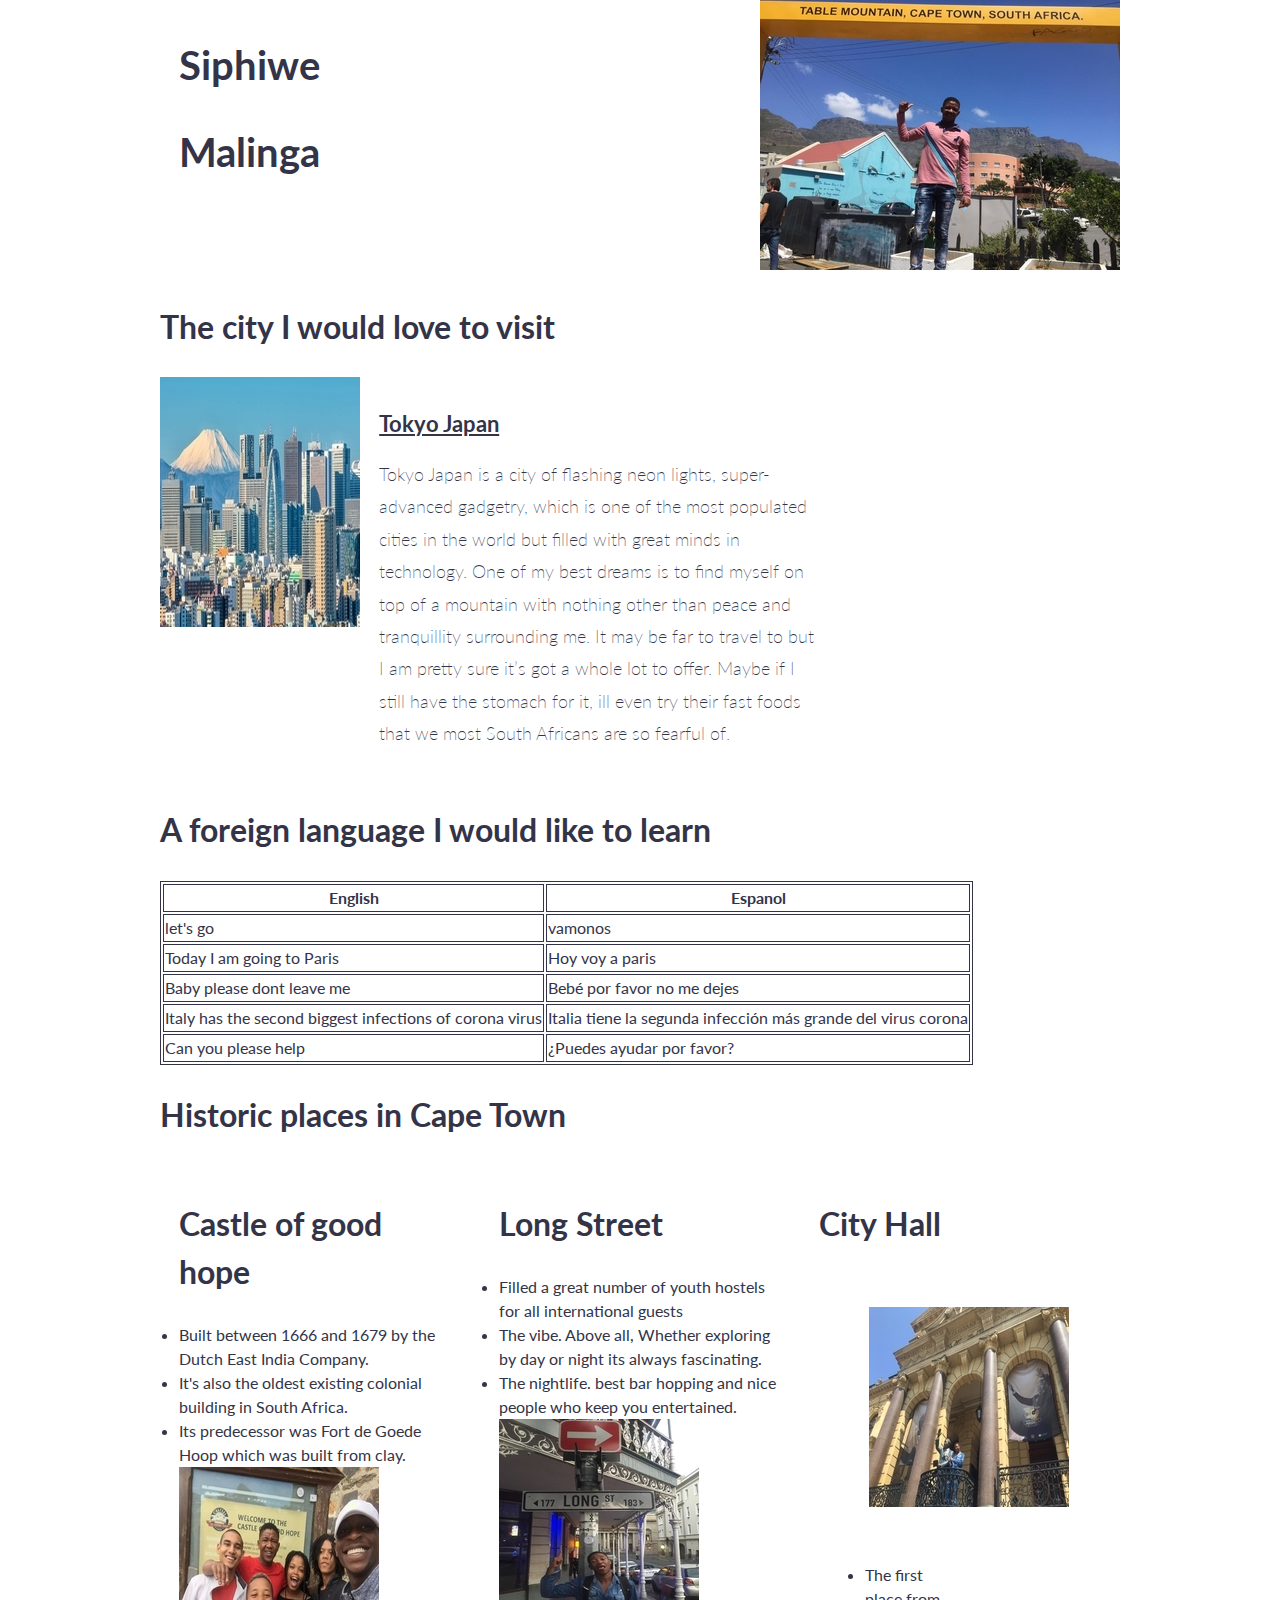
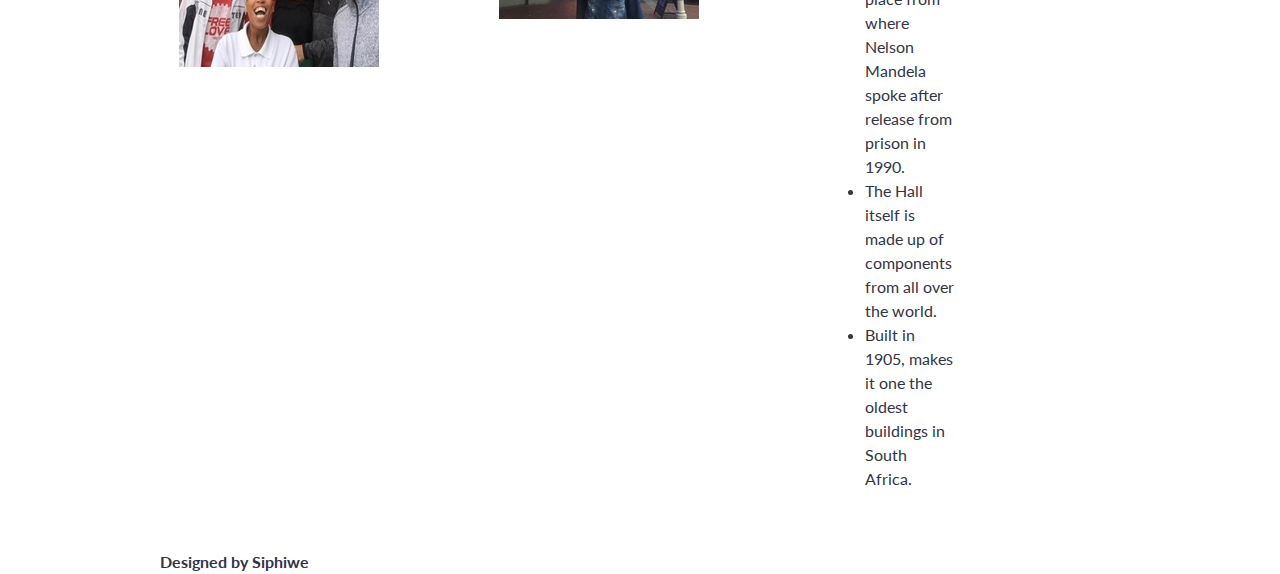
==== my-webpage-grid.html @ 8166f536 "Add files via upload" ====
<!DOCTYPE html>
<html lang="en">

<head>
    <meta charset="UTF-8">
    <meta name="viewport" content="width=device-width, initial-scale=1.0">
    <title>Document</title>
    <link rel="stylesheet" href="./simple-grid.css">
</head>

<body>
    <div class="container">
        <div class="row">
            <div class="col12">
                <h1>Siphiwe </h1>
                <h1> Malinga</h1>
            </div>
            <div class="tablemountain">
                <img src="Webpgp.jpg">
            </div>
        </div>

        <div class="row clearfix">
            <h2>The city I would love to visit</h2>
            <img class="tokyo" src="Webpn.jpg">
            <div class="col-6">
                <h3><u>Tokyo Japan</u>
                    <p>Tokyo Japan is a city of flashing neon lights, super-advanced gadgetry, which is one of the most
                        populated cities in the world but filled with great minds in technology. One of my best dreams
                        is to find myself on top of a mountain with nothing other than peace and tranquillity
                        surrounding me. It may be far to travel to but I am pretty sure it’s got a whole lot to offer.
                        Maybe if I still have the stomach for it, ill even try their fast foods that we most South
                        Africans are so fearful of.
                    </p>
                </h3>
            </div>
        </div>
        <!-- <h2>A foreign language I would like to learn</h2> -->
        <div class="table">
            <h2>A foreign language I would like to learn</h2>
            <table>
                <tr>
                    <th>English</th>
                    <th>Espanol</th>
                </tr>
                <tr>
                    <td>let's go</td>
                    <td>vamonos</td>
                </tr>
                <tr>
                    <td>Today I am going to Paris</td>
                    <td>Hoy voy a paris</td>
                </tr>
                <tr>
                    <td>Baby please dont leave me</td>
                    <td>Bebé por favor no me dejes</td>
                </tr>
                <tr>
                    <td>Italy has the second biggest infections of corona virus</td>
                    <td>Italia tiene la segunda infección más grande del virus corona</td>
                </tr>
                <tr>
                    <td>Can you please help</td>
                    <td>
                        ¿Puedes ayudar por favor?</td>
                </tr>
            </table>
        </div>

        <h2>Historic places in Cape Town</h2>
        <div class="row">
            <div class="col-4">
                <div>
                    <h2>Castle of good hope</h2>
                    <li>
                        Built between 1666 and 1679 by the Dutch East India Company.
                    </li>
                    <li>
                        It's also the oldest existing colonial building in South Africa.
                    </li>
                    <li>
                        Its predecessor was Fort de Goede Hoop which was built from clay.
                    </li>
                </div>
                <img class="img" src="Webpg.jpg">
            </div>
            <div class="col-4">
                <div>
                    <h2>Long Street</h2>
                    <li>
                        Filled a great number of youth hostels for all international guests
                    </li>
                    <li>
                        The vibe. Above all, Whether exploring by day or night its always fascinating.
                    </li>
                    <li>
                        The nightlife. best bar hopping and nice people who keep you entertained.
                    </li>
                </div>
                <img class="img2" src="Webp.jpg">
            </div>
            <div class="col-4">
                <h2>City Hall</h2>
                <img class="img3" src="Webpng.jpg">
                <div class="col-6">
                    
                    <ul>
                        <li>
                            The first place from where Nelson Mandela spoke after release from prison in 1990.
                        </li>
                        <li>
                            The Hall itself is made up of components from all over the world.
                        </li>
                        <li>
                            Built in 1905, makes it one the oldest buildings in South Africa.
                        </li>
                    </ul>
                </div>
                
            </div>
        </div>
        <div class="footer">
            <h5>Designed by Siphiwe</h5>
        </div>
    </div>


</body>

</html>
---- simple-grid.css ----
/**
*** SIMPLE GRID
*** (C) ZACH COLE 2016
**/

@import url(https://fonts.googleapis.com/css?family=Lato:400,300,300italic,400italic,700,700italic);

/* UNIVERSAL */

html,
body {
  height: 100%;
  width: 100%;
  margin: 0;
  padding: 0;
  left: 0;
  top: 0;
  font-size: 100%;
}

/* ROOT FONT STYLES */

* {
  font-family: 'Lato', Helvetica, sans-serif;
  color: #333447;
  line-height: 1.5;
}

/* TYPOGRAPHY */

h1 {
  font-size: 2.5rem;
}

h2 {
  font-size: 2rem;
}

h3 {
  font-size: 1.375rem;
}

h4 {
  font-size: 1.125rem;
}

h5 {
  font-size: 1rem;
}

h6 {
  font-size: 0.875rem;
}

table,th,td {
        border: 1px solid;
        zoom: 1;
      }

p {
  font-size: 1.125rem;
  font-weight: 200;
  line-height: 1.8;
}

.font-light {
  font-weight: 300;
}

.font-regular {
  font-weight: 400;
}

.font-heavy {
  font-weight: 700;
}

/* POSITIONING */

.left {
  text-align: left;
}

.right {
  text-align: right;
}

.tokyo {
  float: left;
}

.tablemountain {
  float: right;
}

.img3 {
  float: right;
  padding: 1em;
  margin: 1em;
}

.clearfix {
  overflow: auto;
  zoom: 1;
}
.cityhall {
  float: right;
}

.center {
  text-align: center;
  margin-left: auto;
  margin-right: auto;
}

.justify {
  text-align: justify;
}

/* ==== GRID SYSTEM ==== */

.container {
  width: 90%;
  margin-left: auto;
  margin-right: auto;
}

.row {
  position: relative;
  width: 100%;
}

.row [class^="col"] {
  float: left;
  margin: 0.5rem 2%;
  min-height: 0.125rem;
}

.col-1,
.col-2,
.col-3,
.col-4,
.col-5,
.col-6,
.col-7,
.col-8,
.col-9,
.col-10,
.col-11,
.col-12 {
  width: 96%;
}

.col-1-sm {
  width: 4.33%;
}

.col-2-sm {
  width: 12.66%;
}

.col-3-sm {
  width: 21%;
}

.col-4-sm {
  width: 29.33%;
}

.col-5-sm {
  width: 37.66%;
}

.col-6-sm {
  width: 46%;
}

.col-7-sm {
  width: 54.33%;
}

.col-8-sm {
  width: 62.66%;
}

.col-9-sm {
  width: 71%;
}

.col-10-sm {
  width: 79.33%;
}

.col-11-sm {
  width: 87.66%;
}

.col-12-sm {
  width: 96%;
}

.row::after {
	content: "";
	display: table;
	clear: both;
}

.hidden-sm {
  display: none;
}

@media only screen and (min-width: 33.75em) {  /* 540px */
  .container {
    width: 80%;
  }
}

@media only screen and (min-width: 45em) {  /* 720px */
  .col-1 {
    width: 4.33%;
  }

  .col-2 {
    width: 12.66%;
  }

  .col-3 {
    width: 21%;
  }

  .col-4 {
    width: 29.33%;
  }

  .col-5 {
    width: 37.66%;
  }

  .col-6 {
    width: 46%;
  }

  .col-7 {
    width: 54.33%;
  }

  .col-8 {
    width: 62.66%;
  }

  .col-9 {
    width: 71%;
  }

  .col-10 {
    width: 79.33%;
  }

  .col-11 {
    width: 87.66%;
  }

  .col-12 {
    width: 96%;
  }

  .hidden-sm {
    display: block;
  }
}

@media only screen and (min-width: 60em) { /* 960px */
  .container {
    width: 75%;
    max-width: 60rem;
  }
}
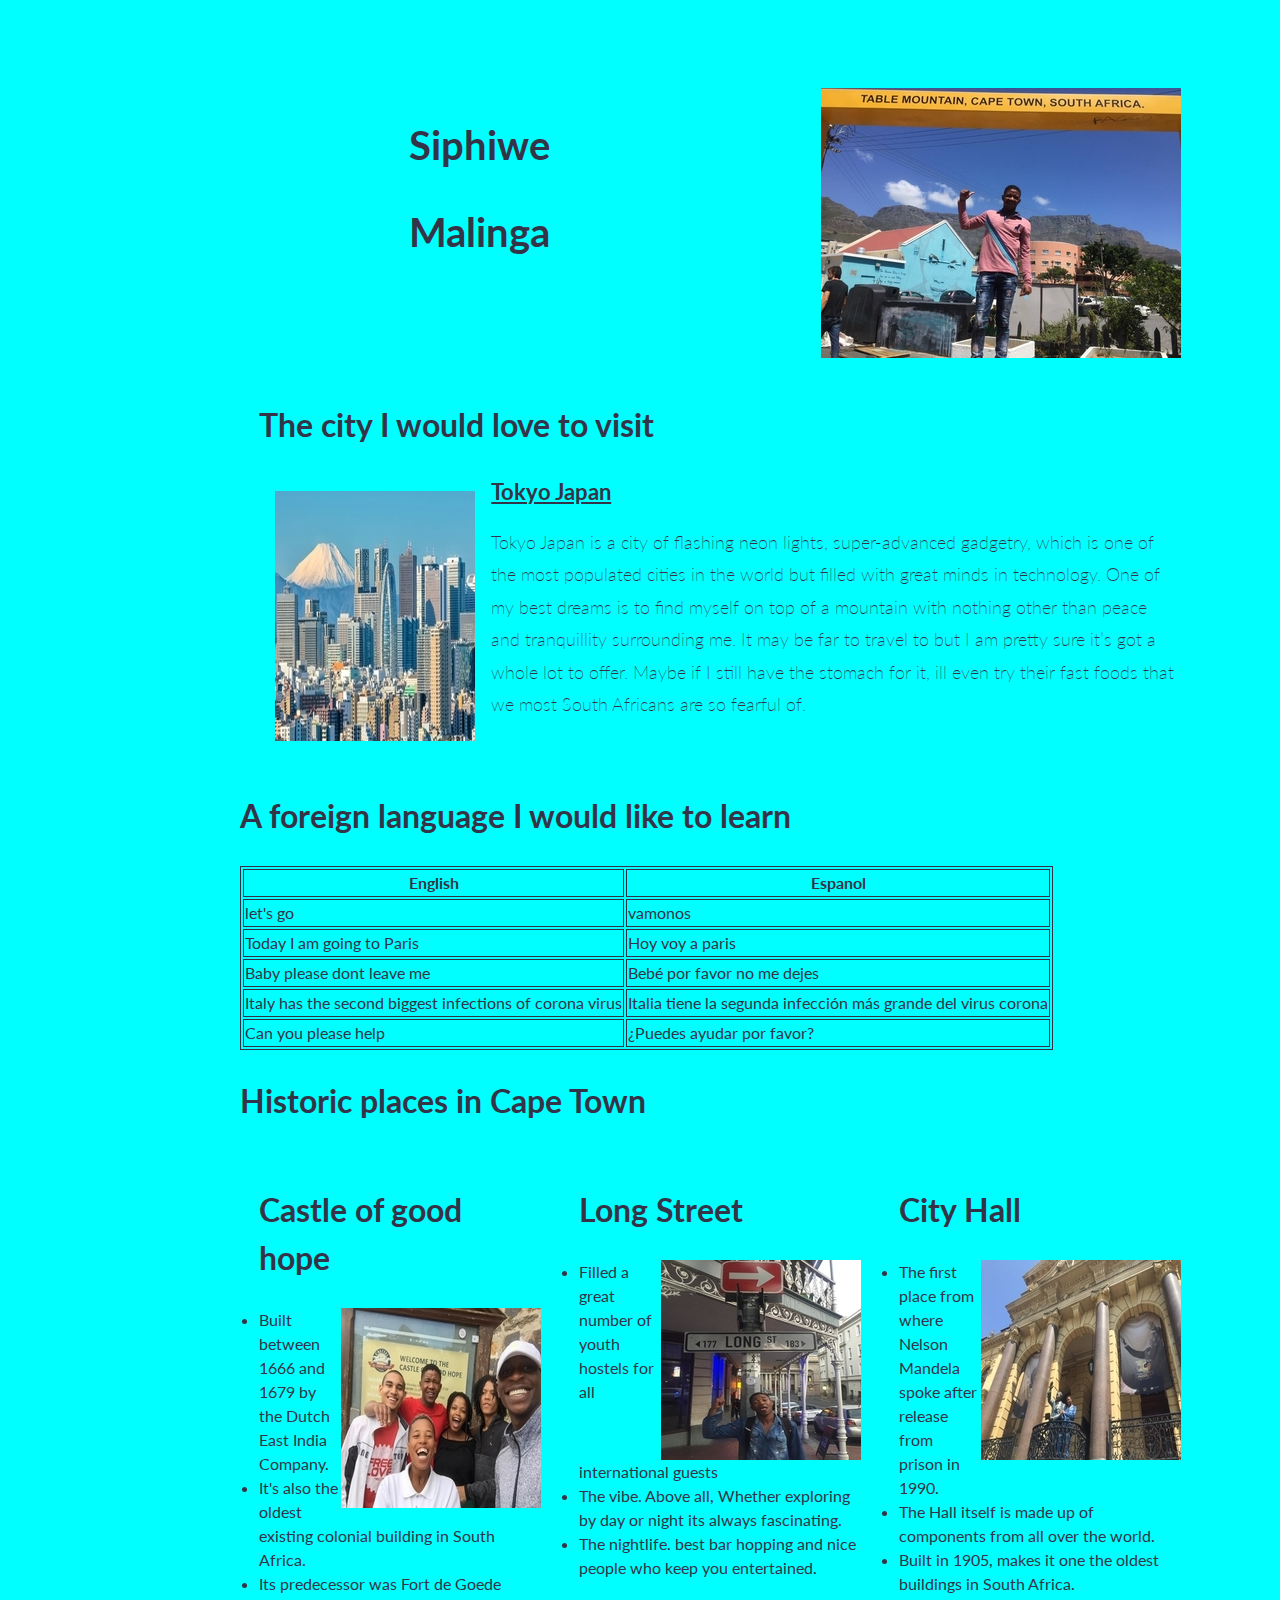
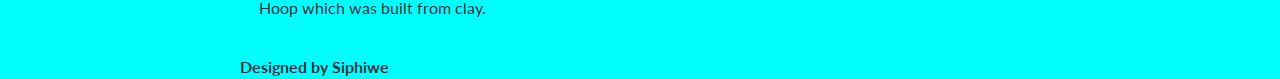
==== commit 31f1ab7d: "grid touch ups" ====
--- a/my-webpage-grid.html
+++ b/my-webpage-grid.html
@@ -11,31 +11,29 @@
 <body>
     <div class="container">
         <div class="row">
-            <div class="col12">
+            <div class="col-6 center">
                 <h1>Siphiwe </h1>
                 <h1> Malinga</h1>
             </div>
-            <div class="tablemountain">
-                <img src="Webpgp.jpg">
+            <div class="col-6 right">
+                <img class="img1" src="Webpgp.jpg">
             </div>
         </div>
-
-        <div class="row clearfix">
+        <div class="row">
+            <div class="col-12" >
             <h2>The city I would love to visit</h2>
             <img class="tokyo" src="Webpn.jpg">
-            <div class="col-6">
-                <h3><u>Tokyo Japan</u>
-                    <p>Tokyo Japan is a city of flashing neon lights, super-advanced gadgetry, which is one of the most
-                        populated cities in the world but filled with great minds in technology. One of my best dreams
-                        is to find myself on top of a mountain with nothing other than peace and tranquillity
-                        surrounding me. It may be far to travel to but I am pretty sure it’s got a whole lot to offer.
-                        Maybe if I still have the stomach for it, ill even try their fast foods that we most South
-                        Africans are so fearful of.
-                    </p>
-                </h3>
+            <h3><u>Tokyo Japan</u>
+                <p>Tokyo Japan is a city of flashing neon lights, super-advanced gadgetry, which is one of the most
+                    populated cities in the world but filled with great minds in technology. One of my best dreams
+                    is to find myself on top of a mountain with nothing other than peace and tranquillity
+                    surrounding me. It may be far to travel to but I am pretty sure it’s got a whole lot to offer.
+                    Maybe if I still have the stomach for it, ill even try their fast foods that we most South
+                    Africans are so fearful of.
+                </p>
+            </h3>
             </div>
         </div>
-        <!-- <h2>A foreign language I would like to learn</h2> -->
         <div class="table">
             <h2>A foreign language I would like to learn</h2>
             <table>
@@ -67,11 +65,15 @@
             </table>
         </div>
 
-        <h2>Historic places in Cape Town</h2>
+
         <div class="row">
+            <div>
+                <h2>Historic places in Cape Town</h2>
+            </div>
             <div class="col-4">
                 <div>
                     <h2>Castle of good hope</h2>
+                    <img class="img" src="Webpg.jpg">
                     <li>
                         Built between 1666 and 1679 by the Dutch East India Company.
                     </li>
@@ -82,11 +84,12 @@
                         Its predecessor was Fort de Goede Hoop which was built from clay.
                     </li>
                 </div>
-                <img class="img" src="Webpg.jpg">
+
             </div>
             <div class="col-4">
                 <div>
                     <h2>Long Street</h2>
+                    <img class="img2" src="Webp.jpg">
                     <li>
                         Filled a great number of youth hostels for all international guests
                     </li>
@@ -97,26 +100,22 @@
                         The nightlife. best bar hopping and nice people who keep you entertained.
                     </li>
                 </div>
-                <img class="img2" src="Webp.jpg">
+
             </div>
             <div class="col-4">
-                <h2>City Hall</h2>
-                <img class="img3" src="Webpng.jpg">
-                <div class="col-6">
-                    
-                    <ul>
-                        <li>
-                            The first place from where Nelson Mandela spoke after release from prison in 1990.
-                        </li>
-                        <li>
-                            The Hall itself is made up of components from all over the world.
-                        </li>
-                        <li>
-                            Built in 1905, makes it one the oldest buildings in South Africa.
-                        </li>
-                    </ul>
+                <div>
+                    <h2>City Hall</h2>
+                    <img class="img3" src="Webpng.jpg">
+                    <li>
+                        The first place from where Nelson Mandela spoke after release from prison in 1990.
+                    </li>
+                    <li>
+                        The Hall itself is made up of components from all over the world.
+                    </li>
+                    <li>
+                        Built in 1905, makes it one the oldest buildings in South Africa.
+                    </li>
                 </div>
-                
             </div>
         </div>
         <div class="footer">
@@ -127,4 +126,4 @@
 
 </body>
 
-</html>+</html> --- a/simple-grid.css
+++ b/simple-grid.css
@@ -11,11 +11,12 @@
 body {
   height: 100%;
   width: 100%;
-  margin: 0;
-  padding: 0;
+  margin: 1.5em;
+  padding: 1em;
   left: 0;
   top: 0;
   font-size: 100%;
+  background: cyan;
 }
 
 /* ROOT FONT STYLES */
@@ -87,22 +88,25 @@
 
 .tokyo {
   float: left;
-}
-
-.tablemountain {
+  padding: 1em;
+}
+
+.img {
+  float: right;
+}
+
+.img1 {
+  float: right;
+}
+
+.img2 {
   float: right;
 }
 
 .img3 {
   float: right;
-  padding: 1em;
-  margin: 1em;
-}
-
-.clearfix {
-  overflow: auto;
-  zoom: 1;
-}
+}
+
 .cityhall {
   float: right;
 }
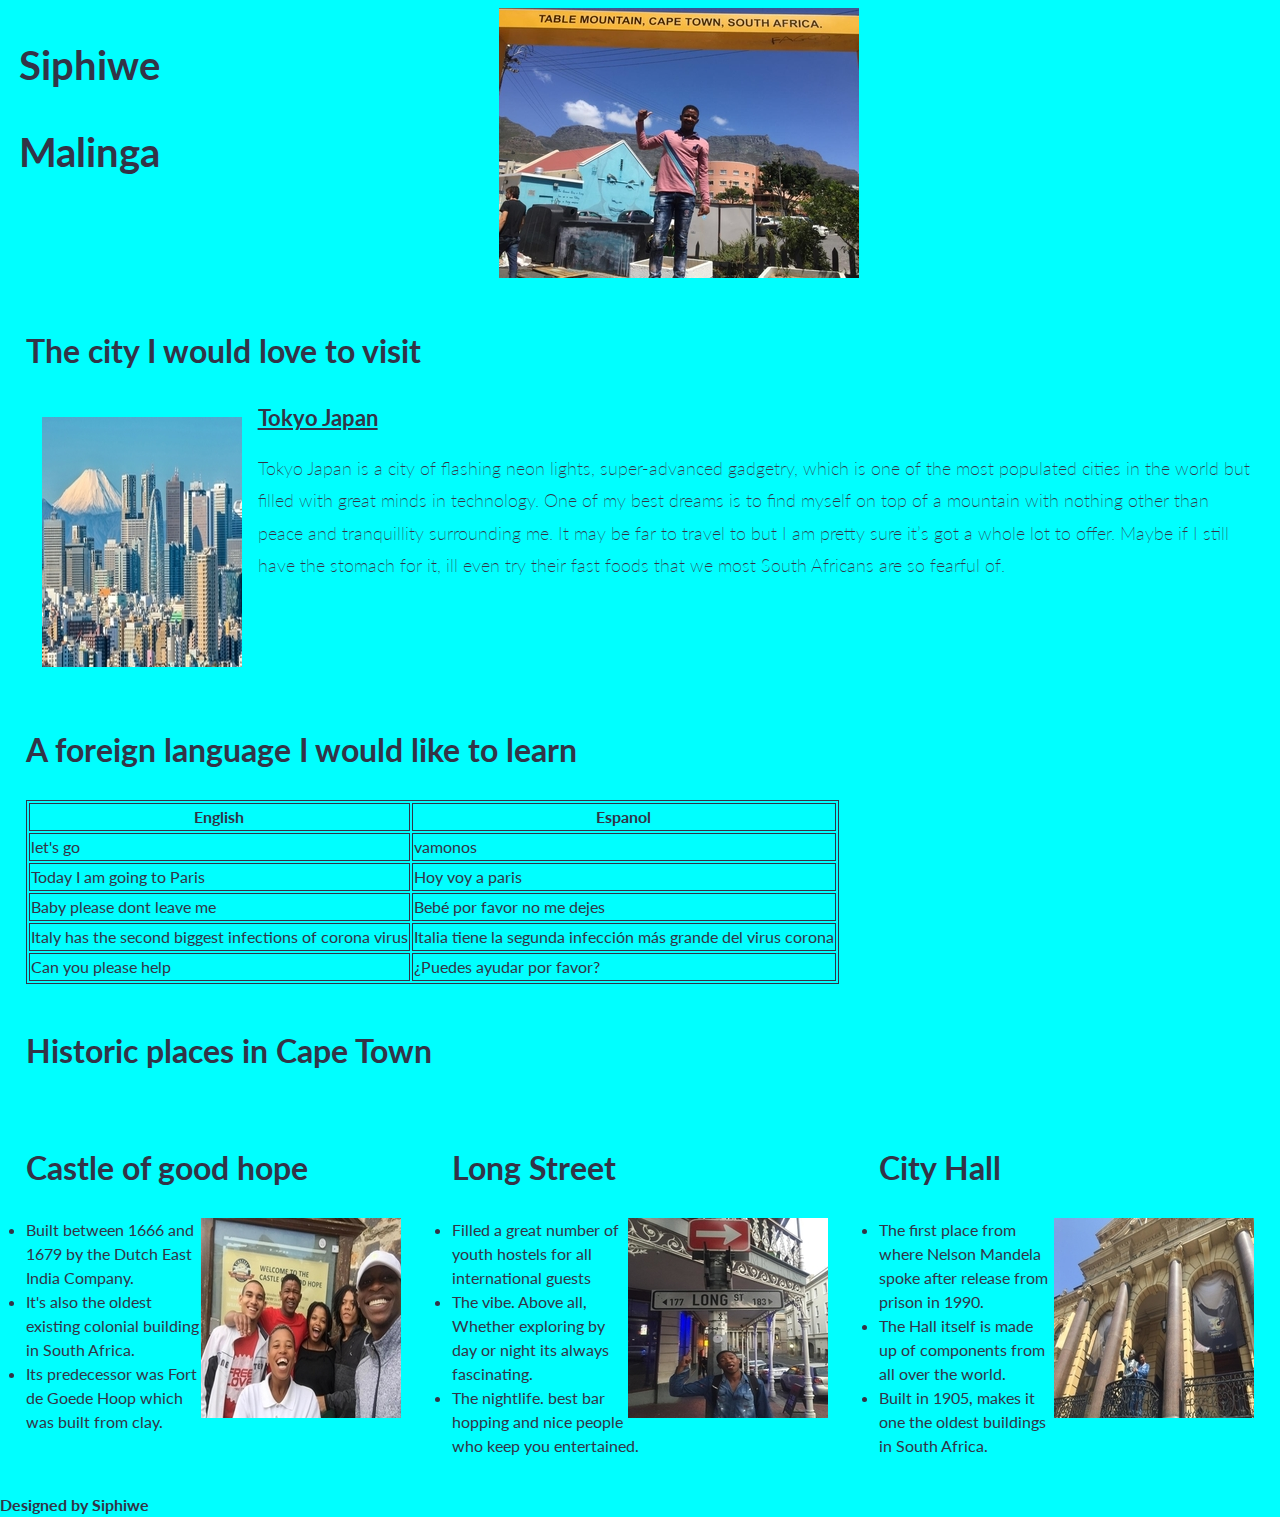
==== commit dae0fc00: "added display flex on sytling" ====
--- a/my-webpage-grid.html
+++ b/my-webpage-grid.html
@@ -11,16 +11,19 @@
 <body>
     <div class="container">
         <div class="row">
-            <div class="col-6 center">
-                <h1>Siphiwe </h1>
-                <h1> Malinga</h1>
-            </div>
-            <div class="col-6 right">
-                <img class="img1" src="Webpgp.jpg">
-            </div>
+            <!-- <div class="heading"> -->
+                <div class="col-6">
+                    <h1>Siphiwe </h1>
+                    <h1> Malinga</h1>
+                </div>
+                <div class="col-6">
+                    <img src="Webpgp.jpg">
+                </div>
+            <!-- </div> -->
         </div>
-        <div class="row">
-            <div class="col-12" >
+    </div>
+    <div class="row">
+        <div class="col-12">
             <h2>The city I would love to visit</h2>
             <img class="tokyo" src="Webpn.jpg">
             <h3><u>Tokyo Japan</u>
@@ -32,98 +35,104 @@
                     Africans are so fearful of.
                 </p>
             </h3>
+        </div>
+    </div>
+    <div class="row">
+        <div class="col-12">
+            <div class="table">
+                <h2>A foreign language I would like to learn</h2>
+                <table>
+                    <tr>
+                        <th>English</th>
+                        <th>Espanol</th>
+                    </tr>
+                    <tr>
+                        <td>let's go</td>
+                        <td>vamonos</td>
+                    </tr>
+                    <tr>
+                        <td>Today I am going to Paris</td>
+                        <td>Hoy voy a paris</td>
+                    </tr>
+                    <tr>
+                        <td>Baby please dont leave me</td>
+                        <td>Bebé por favor no me dejes</td>
+                    </tr>
+                    <tr>
+                        <td>Italy has the second biggest infections of corona virus</td>
+                        <td>Italia tiene la segunda infección más grande del virus corona</td>
+                    </tr>
+                    <tr>
+                        <td>Can you please help</td>
+                        <td>
+                            ¿Puedes ayudar por favor?</td>
+                    </tr>
+                </table>
             </div>
         </div>
-        <div class="table">
-            <h2>A foreign language I would like to learn</h2>
-            <table>
-                <tr>
-                    <th>English</th>
-                    <th>Espanol</th>
-                </tr>
-                <tr>
-                    <td>let's go</td>
-                    <td>vamonos</td>
-                </tr>
-                <tr>
-                    <td>Today I am going to Paris</td>
-                    <td>Hoy voy a paris</td>
-                </tr>
-                <tr>
-                    <td>Baby please dont leave me</td>
-                    <td>Bebé por favor no me dejes</td>
-                </tr>
-                <tr>
-                    <td>Italy has the second biggest infections of corona virus</td>
-                    <td>Italia tiene la segunda infección más grande del virus corona</td>
-                </tr>
-                <tr>
-                    <td>Can you please help</td>
-                    <td>
-                        ¿Puedes ayudar por favor?</td>
-                </tr>
-            </table>
-        </div>
+    </div>
 
 
-        <div class="row">
+    <div class="row">
+        <div class="col-12">
+            <h2>Historic places in Cape Town</h2>
+        </div>
+        <div class="col-4">
             <div>
-                <h2>Historic places in Cape Town</h2>
+                <h2>Castle of good hope</h2>
+                <img class="img" src="Webpg.jpg">
+                <li>
+                    Built between 1666 and 1679 by the Dutch East India Company.
+                </li>
+                <li>
+                    It's also the oldest existing colonial building in South Africa.
+                </li>
+                <li>
+                    Its predecessor was Fort de Goede Hoop which was built from clay.
+                </li>
             </div>
-            <div class="col-4">
-                <div>
-                    <h2>Castle of good hope</h2>
-                    <img class="img" src="Webpg.jpg">
-                    <li>
-                        Built between 1666 and 1679 by the Dutch East India Company.
-                    </li>
-                    <li>
-                        It's also the oldest existing colonial building in South Africa.
-                    </li>
-                    <li>
-                        Its predecessor was Fort de Goede Hoop which was built from clay.
-                    </li>
-                </div>
 
+        </div>
+        <div class="col-4">
+            <div>
+                <h2>Long Street</h2>
+                <img class="img2" src="Webp.jpg">
+                <li>
+                    Filled a great number of youth hostels for all international guests
+                </li>
+                <li>
+                    The vibe. Above all, Whether exploring by day or night its always fascinating.
+                </li>
+                <li>
+                    The nightlife. best bar hopping and nice people who keep you entertained.
+                </li>
             </div>
-            <div class="col-4">
-                <div>
-                    <h2>Long Street</h2>
-                    <img class="img2" src="Webp.jpg">
-                    <li>
-                        Filled a great number of youth hostels for all international guests
-                    </li>
-                    <li>
-                        The vibe. Above all, Whether exploring by day or night its always fascinating.
-                    </li>
-                    <li>
-                        The nightlife. best bar hopping and nice people who keep you entertained.
-                    </li>
-                </div>
 
-            </div>
-            <div class="col-4">
-                <div>
-                    <h2>City Hall</h2>
-                    <img class="img3" src="Webpng.jpg">
-                    <li>
-                        The first place from where Nelson Mandela spoke after release from prison in 1990.
-                    </li>
-                    <li>
-                        The Hall itself is made up of components from all over the world.
-                    </li>
-                    <li>
-                        Built in 1905, makes it one the oldest buildings in South Africa.
-                    </li>
-                </div>
+        </div>
+        <div class="col-4">
+            <div>
+                <h2>City Hall</h2>
+                <img class="img3" src="Webpng.jpg">
+                <li>
+                    The first place from where Nelson Mandela spoke after release from prison in 1990.
+                </li>
+                <li>
+                    The Hall itself is made up of components from all over the world.
+                </li>
+                <li>
+                    Built in 1905, makes it one the oldest buildings in South Africa.
+                </li>
             </div>
         </div>
+    </div>
+    <div class="col-12">
         <div class="footer">
             <h5>Designed by Siphiwe</h5>
         </div>
+    </div>
     </div>
 
 
 </body>
 
-</html> +</html>--- a/simple-grid.css
+++ b/simple-grid.css
@@ -11,8 +11,8 @@
 body {
   height: 100%;
   width: 100%;
-  margin: 1.5em;
-  padding: 1em;
+  margin: 0;
+  padding: 0;
   left: 0;
   top: 0;
   font-size: 100%;
@@ -91,13 +91,17 @@
   padding: 1em;
 }
 
+.heading {
+  display: flex;
+}
+
 .img {
   float: right;
 }
 
-.img1 {
-  float: right;
-}
+/* .img1 {
+  float: right;
+} */
 
 .img2 {
   float: right;
@@ -125,8 +129,8 @@
 
 .container {
   width: 90%;
-  margin-left: auto;
-  margin-right: auto;
+  /* margin-left: auto;
+  margin-right: auto; */
 }
 
 .row {
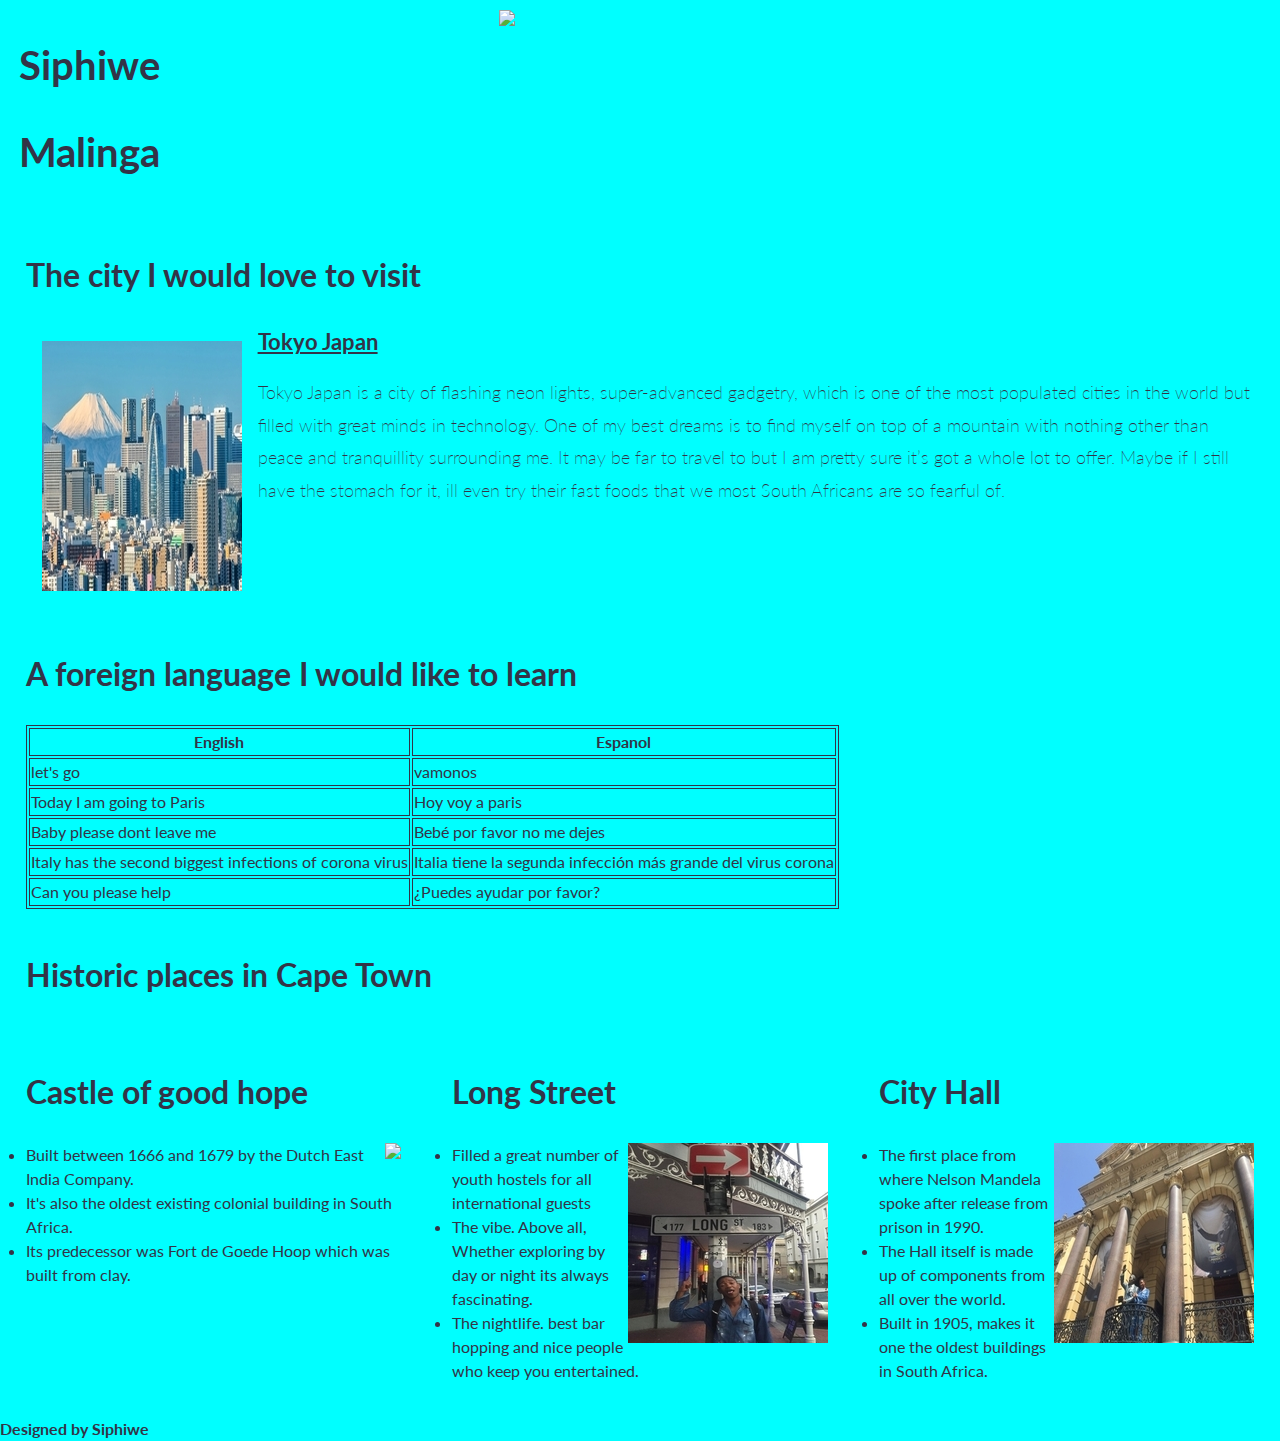
==== commit 7440347b: "resized images" ====
--- a/my-webpage-grid.html
+++ b/my-webpage-grid.html
@@ -11,15 +11,15 @@
 <body>
     <div class="container">
         <div class="row">
-            <!-- <div class="heading"> -->
+            <div class="heading">
                 <div class="col-6">
                     <h1>Siphiwe </h1>
                     <h1> Malinga</h1>
                 </div>
                 <div class="col-6">
-                    <img src="Webpgp.jpg">
+                    <img src="tablemountain.jpg">
                 </div>
-            <!-- </div> -->
+            </div>
         </div>
     </div>
     <div class="row">
@@ -80,7 +80,7 @@
         <div class="col-4">
             <div>
                 <h2>Castle of good hope</h2>
-                <img class="img" src="Webpg.jpg">
+                <img class="img" src="cityhall.jpg">
                 <li>
                     Built between 1666 and 1679 by the Dutch East India Company.
                 </li>
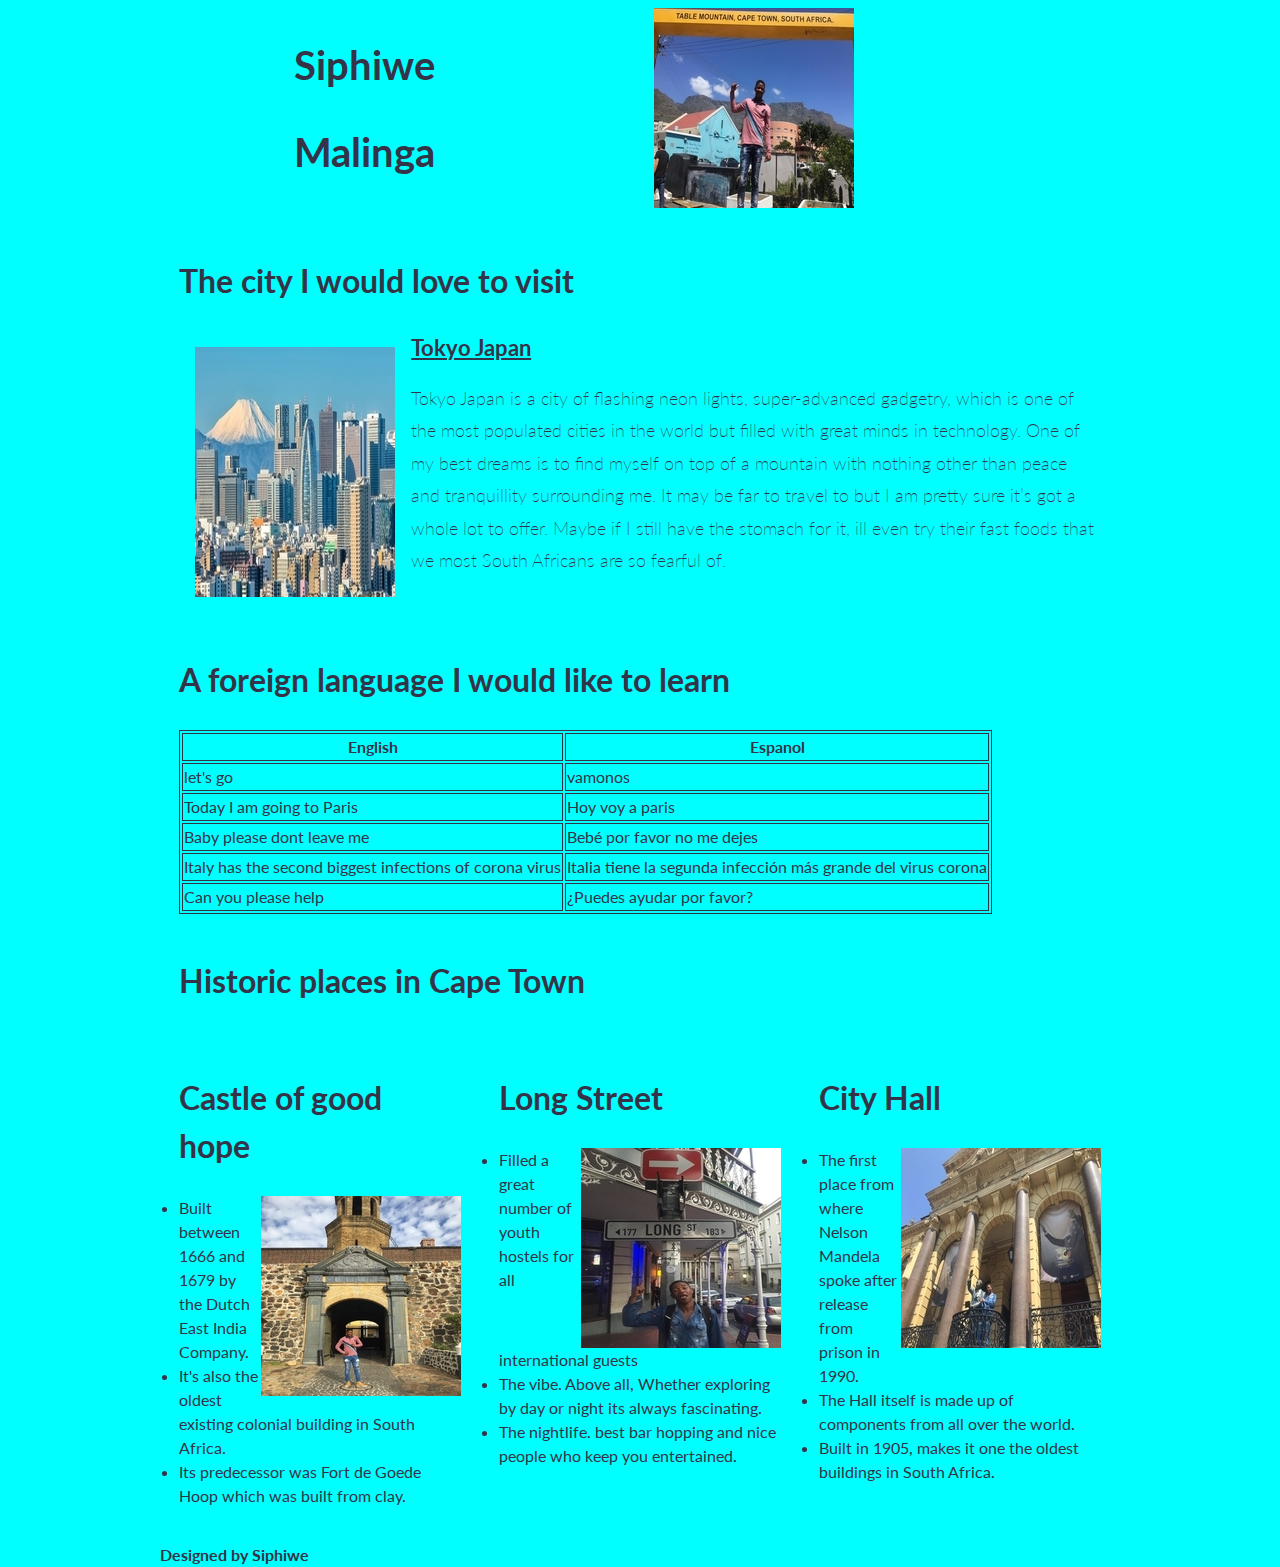
==== commit 79fc113b: "cleaning code" ====
--- a/my-webpage-grid.html
+++ b/my-webpage-grid.html
@@ -10,129 +10,121 @@
 
 <body>
     <div class="container">
-        <div class="row">
-            <div class="heading">
-                <div class="col-6">
-                    <h1>Siphiwe </h1>
-                    <h1> Malinga</h1>
-                </div>
-                <div class="col-6">
-                    <img src="tablemountain.jpg">
+        <div class="container">
+            <div class="row">
+                <div class="heading">
+                    <div class="col-6">
+                        <h1>Siphiwe </h1>
+                        <h1> Malinga</h1>
+                    </div>
+                    <div class="col-6">
+                        <img src="tablemountain.jpg">
+                    </div>
                 </div>
             </div>
         </div>
-    </div>
-    <div class="row">
+        <div class="row">
+            <div class="col-12">
+                <h2>The city I would love to visit</h2>
+                <img class="tokyo" src="Webpn.jpg">
+                <h3><u>Tokyo Japan</u>
+                    <p>Tokyo Japan is a city of flashing neon lights, super-advanced gadgetry, which is one of the most populated cities in the world but filled with great minds in technology. One of my best dreams is to find myself on top of a mountain
+                        with nothing other than peace and tranquillity surrounding me. It may be far to travel to but I am pretty sure it’s got a whole lot to offer. Maybe if I still have the stomach for it, ill even try their fast foods that we most
+                        South Africans are so fearful of.
+                    </p>
+                </h3>
+            </div>
+        </div>
+        <div class="row">
+            <div class="col-12">
+                <div class="table">
+                    <h2>A foreign language I would like to learn</h2>
+                    <table>
+                        <tr>
+                            <th>English</th>
+                            <th>Espanol</th>
+                        </tr>
+                        <tr>
+                            <td>let's go</td>
+                            <td>vamonos</td>
+                        </tr>
+                        <tr>
+                            <td>Today I am going to Paris</td>
+                            <td>Hoy voy a paris</td>
+                        </tr>
+                        <tr>
+                            <td>Baby please dont leave me</td>
+                            <td>Bebé por favor no me dejes</td>
+                        </tr>
+                        <tr>
+                            <td>Italy has the second biggest infections of corona virus</td>
+                            <td>Italia tiene la segunda infección más grande del virus corona</td>
+                        </tr>
+                        <tr>
+                            <td>Can you please help</td>
+                            <td>
+                                ¿Puedes ayudar por favor?</td>
+                        </tr>
+                    </table>
+                </div>
+            </div>
+        </div>
+        <div class="row">
+            <div class="col-12">
+                <h2>Historic places in Cape Town</h2>
+            </div>
+            <div class="col-4">
+                <div>
+                    <h2>Castle of good hope</h2>
+                    <img class="img" src="cityhall.jpg">
+                    <li>
+                        Built between 1666 and 1679 by the Dutch East India Company.
+                    </li>
+                    <li>
+                        It's also the oldest existing colonial building in South Africa.
+                    </li>
+                    <li>
+                        Its predecessor was Fort de Goede Hoop which was built from clay.
+                    </li>
+                </div>
+            </div>
+            <div class="col-4">
+                <div>
+                    <h2>Long Street</h2>
+                    <img class="img2" src="Webp.jpg">
+                    <li>
+                        Filled a great number of youth hostels for all international guests
+                    </li>
+                    <li>
+                        The vibe. Above all, Whether exploring by day or night its always fascinating.
+                    </li>
+                    <li>
+                        The nightlife. best bar hopping and nice people who keep you entertained.
+                    </li>
+                </div>
+            </div>
+            <div class="col-4">
+                <div>
+                    <h2>City Hall</h2>
+                    <img class="img3" src="Webpng.jpg">
+                    <li>
+                        The first place from where Nelson Mandela spoke after release from prison in 1990.
+                    </li>
+                    <li>
+                        The Hall itself is made up of components from all over the world.
+                    </li>
+                    <li>
+                        Built in 1905, makes it one the oldest buildings in South Africa.
+                    </li>
+                </div>
+            </div>
+        </div>
         <div class="col-12">
-            <h2>The city I would love to visit</h2>
-            <img class="tokyo" src="Webpn.jpg">
-            <h3><u>Tokyo Japan</u>
-                <p>Tokyo Japan is a city of flashing neon lights, super-advanced gadgetry, which is one of the most
-                    populated cities in the world but filled with great minds in technology. One of my best dreams
-                    is to find myself on top of a mountain with nothing other than peace and tranquillity
-                    surrounding me. It may be far to travel to but I am pretty sure it’s got a whole lot to offer.
-                    Maybe if I still have the stomach for it, ill even try their fast foods that we most South
-                    Africans are so fearful of.
-                </p>
-            </h3>
-        </div>
-    </div>
-    <div class="row">
-        <div class="col-12">
-            <div class="table">
-                <h2>A foreign language I would like to learn</h2>
-                <table>
-                    <tr>
-                        <th>English</th>
-                        <th>Espanol</th>
-                    </tr>
-                    <tr>
-                        <td>let's go</td>
-                        <td>vamonos</td>
-                    </tr>
-                    <tr>
-                        <td>Today I am going to Paris</td>
-                        <td>Hoy voy a paris</td>
-                    </tr>
-                    <tr>
-                        <td>Baby please dont leave me</td>
-                        <td>Bebé por favor no me dejes</td>
-                    </tr>
-                    <tr>
-                        <td>Italy has the second biggest infections of corona virus</td>
-                        <td>Italia tiene la segunda infección más grande del virus corona</td>
-                    </tr>
-                    <tr>
-                        <td>Can you please help</td>
-                        <td>
-                            ¿Puedes ayudar por favor?</td>
-                    </tr>
-                </table>
+            <div class="footer">
+                <h5>Designed by Siphiwe</h5>
             </div>
         </div>
     </div>
-
-
-    <div class="row">
-        <div class="col-12">
-            <h2>Historic places in Cape Town</h2>
-        </div>
-        <div class="col-4">
-            <div>
-                <h2>Castle of good hope</h2>
-                <img class="img" src="cityhall.jpg">
-                <li>
-                    Built between 1666 and 1679 by the Dutch East India Company.
-                </li>
-                <li>
-                    It's also the oldest existing colonial building in South Africa.
-                </li>
-                <li>
-                    Its predecessor was Fort de Goede Hoop which was built from clay.
-                </li>
-            </div>
-
-        </div>
-        <div class="col-4">
-            <div>
-                <h2>Long Street</h2>
-                <img class="img2" src="Webp.jpg">
-                <li>
-                    Filled a great number of youth hostels for all international guests
-                </li>
-                <li>
-                    The vibe. Above all, Whether exploring by day or night its always fascinating.
-                </li>
-                <li>
-                    The nightlife. best bar hopping and nice people who keep you entertained.
-                </li>
-            </div>
-
-        </div>
-        <div class="col-4">
-            <div>
-                <h2>City Hall</h2>
-                <img class="img3" src="Webpng.jpg">
-                <li>
-                    The first place from where Nelson Mandela spoke after release from prison in 1990.
-                </li>
-                <li>
-                    The Hall itself is made up of components from all over the world.
-                </li>
-                <li>
-                    Built in 1905, makes it one the oldest buildings in South Africa.
-                </li>
-            </div>
-        </div>
-    </div>
-    <div class="col-12">
-        <div class="footer">
-            <h5>Designed by Siphiwe</h5>
-        </div>
-    </div>
-    </div>
-
-
 </body>
 
 </html>--- a/simple-grid.css
+++ b/simple-grid.css
@@ -9,139 +9,146 @@
 
 html,
 body {
-  height: 100%;
-  width: 100%;
-  margin: 0;
-  padding: 0;
-  left: 0;
-  top: 0;
-  font-size: 100%;
-  background: cyan;
-}
+    height: 100%;
+    width: 100%;
+    margin: 0;
+    padding: 0;
+    left: 0;
+    top: 0;
+    font-size: 100%;
+    background: cyan;
+}
+
 
 /* ROOT FONT STYLES */
 
 * {
-  font-family: 'Lato', Helvetica, sans-serif;
-  color: #333447;
-  line-height: 1.5;
-}
+    font-family: 'Lato', Helvetica, sans-serif;
+    color: #333447;
+    line-height: 1.5;
+}
+
 
 /* TYPOGRAPHY */
 
 h1 {
-  font-size: 2.5rem;
+    font-size: 2.5rem;
 }
 
 h2 {
-  font-size: 2rem;
+    font-size: 2rem;
 }
 
 h3 {
-  font-size: 1.375rem;
+    font-size: 1.375rem;
 }
 
 h4 {
-  font-size: 1.125rem;
+    font-size: 1.125rem;
 }
 
 h5 {
-  font-size: 1rem;
+    font-size: 1rem;
 }
 
 h6 {
-  font-size: 0.875rem;
-}
-
-table,th,td {
-        border: 1px solid;
-        zoom: 1;
-      }
+    font-size: 0.875rem;
+}
+
+table,
+th,
+td {
+    border: 1px solid;
+    zoom: 1;
+}
 
 p {
-  font-size: 1.125rem;
-  font-weight: 200;
-  line-height: 1.8;
+    font-size: 1.125rem;
+    font-weight: 200;
+    line-height: 1.8;
 }
 
 .font-light {
-  font-weight: 300;
+    font-weight: 300;
 }
 
 .font-regular {
-  font-weight: 400;
+    font-weight: 400;
 }
 
 .font-heavy {
-  font-weight: 700;
-}
+    font-weight: 700;
+}
+
 
 /* POSITIONING */
 
 .left {
-  text-align: left;
+    text-align: left;
 }
 
 .right {
-  text-align: right;
+    text-align: right;
 }
 
 .tokyo {
-  float: left;
-  padding: 1em;
+    float: left;
+    padding: 1em;
 }
 
 .heading {
-  display: flex;
+    display: flex;
 }
 
 .img {
-  float: right;
-}
+    float: right;
+}
+
 
 /* .img1 {
   float: right;
 } */
 
 .img2 {
-  float: right;
+    float: right;
 }
 
 .img3 {
-  float: right;
+    float: right;
 }
 
 .cityhall {
-  float: right;
+    float: right;
 }
 
 .center {
-  text-align: center;
-  margin-left: auto;
-  margin-right: auto;
+    text-align: center;
+    margin-left: auto;
+    margin-right: auto;
 }
 
 .justify {
-  text-align: justify;
-}
+    text-align: justify;
+}
+
 
 /* ==== GRID SYSTEM ==== */
 
 .container {
-  width: 90%;
-  /* margin-left: auto;
-  margin-right: auto; */
+    width: 90%;
+    margin-left: auto;
+    margin-right: auto;
 }
 
 .row {
-  position: relative;
-  width: 100%;
+    position: relative;
+    width: 100%;
 }
 
 .row [class^="col"] {
-  float: left;
-  margin: 0.5rem 2%;
-  min-height: 0.125rem;
+    float: left;
+    margin: 0.5rem 2%;
+    min-height: 0.125rem;
 }
 
 .col-1,
@@ -156,130 +163,121 @@
 .col-10,
 .col-11,
 .col-12 {
-  width: 96%;
+    width: 96%;
 }
 
 .col-1-sm {
-  width: 4.33%;
+    width: 4.33%;
 }
 
 .col-2-sm {
-  width: 12.66%;
+    width: 12.66%;
 }
 
 .col-3-sm {
-  width: 21%;
+    width: 21%;
 }
 
 .col-4-sm {
-  width: 29.33%;
+    width: 29.33%;
 }
 
 .col-5-sm {
-  width: 37.66%;
+    width: 37.66%;
 }
 
 .col-6-sm {
-  width: 46%;
+    width: 46%;
 }
 
 .col-7-sm {
-  width: 54.33%;
+    width: 54.33%;
 }
 
 .col-8-sm {
-  width: 62.66%;
+    width: 62.66%;
 }
 
 .col-9-sm {
-  width: 71%;
+    width: 71%;
 }
 
 .col-10-sm {
-  width: 79.33%;
+    width: 79.33%;
 }
 
 .col-11-sm {
-  width: 87.66%;
+    width: 87.66%;
 }
 
 .col-12-sm {
-  width: 96%;
+    width: 96%;
 }
 
 .row::after {
-	content: "";
-	display: table;
-	clear: both;
+    content: "";
+    display: table;
+    clear: both;
 }
 
 .hidden-sm {
-  display: none;
-}
-
-@media only screen and (min-width: 33.75em) {  /* 540px */
-  .container {
-    width: 80%;
-  }
-}
-
-@media only screen and (min-width: 45em) {  /* 720px */
-  .col-1 {
-    width: 4.33%;
-  }
-
-  .col-2 {
-    width: 12.66%;
-  }
-
-  .col-3 {
-    width: 21%;
-  }
-
-  .col-4 {
-    width: 29.33%;
-  }
-
-  .col-5 {
-    width: 37.66%;
-  }
-
-  .col-6 {
-    width: 46%;
-  }
-
-  .col-7 {
-    width: 54.33%;
-  }
-
-  .col-8 {
-    width: 62.66%;
-  }
-
-  .col-9 {
-    width: 71%;
-  }
-
-  .col-10 {
-    width: 79.33%;
-  }
-
-  .col-11 {
-    width: 87.66%;
-  }
-
-  .col-12 {
-    width: 96%;
-  }
-
-  .hidden-sm {
-    display: block;
-  }
-}
-
-@media only screen and (min-width: 60em) { /* 960px */
-  .container {
-    width: 75%;
-    max-width: 60rem;
-  }
-}
+    display: none;
+}
+
+@media only screen and (min-width: 33.75em) {
+    /* 540px */
+    .container {
+        width: 80%;
+    }
+}
+
+@media only screen and (min-width: 45em) {
+    /* 720px */
+    .col-1 {
+        width: 4.33%;
+    }
+    .col-2 {
+        width: 12.66%;
+    }
+    .col-3 {
+        width: 21%;
+    }
+    .col-4 {
+        width: 29.33%;
+    }
+    .col-5 {
+        width: 37.66%;
+    }
+    .col-6 {
+        width: 46%;
+    }
+    .col-7 {
+        width: 54.33%;
+    }
+    .col-8 {
+        width: 62.66%;
+    }
+    .col-9 {
+        width: 71%;
+    }
+    .col-10 {
+        width: 79.33%;
+    }
+    .col-11 {
+        width: 87.66%;
+    }
+    .col-12 {
+        width: 96%;
+    }
+    .hidden-sm {
+        display: block;
+    }
+}
+
+@media only screen and (min-width: 60em) {
+    /* 960px */
+    .container {
+        width: 75%;
+        max-width: 60rem;
+    }
+}